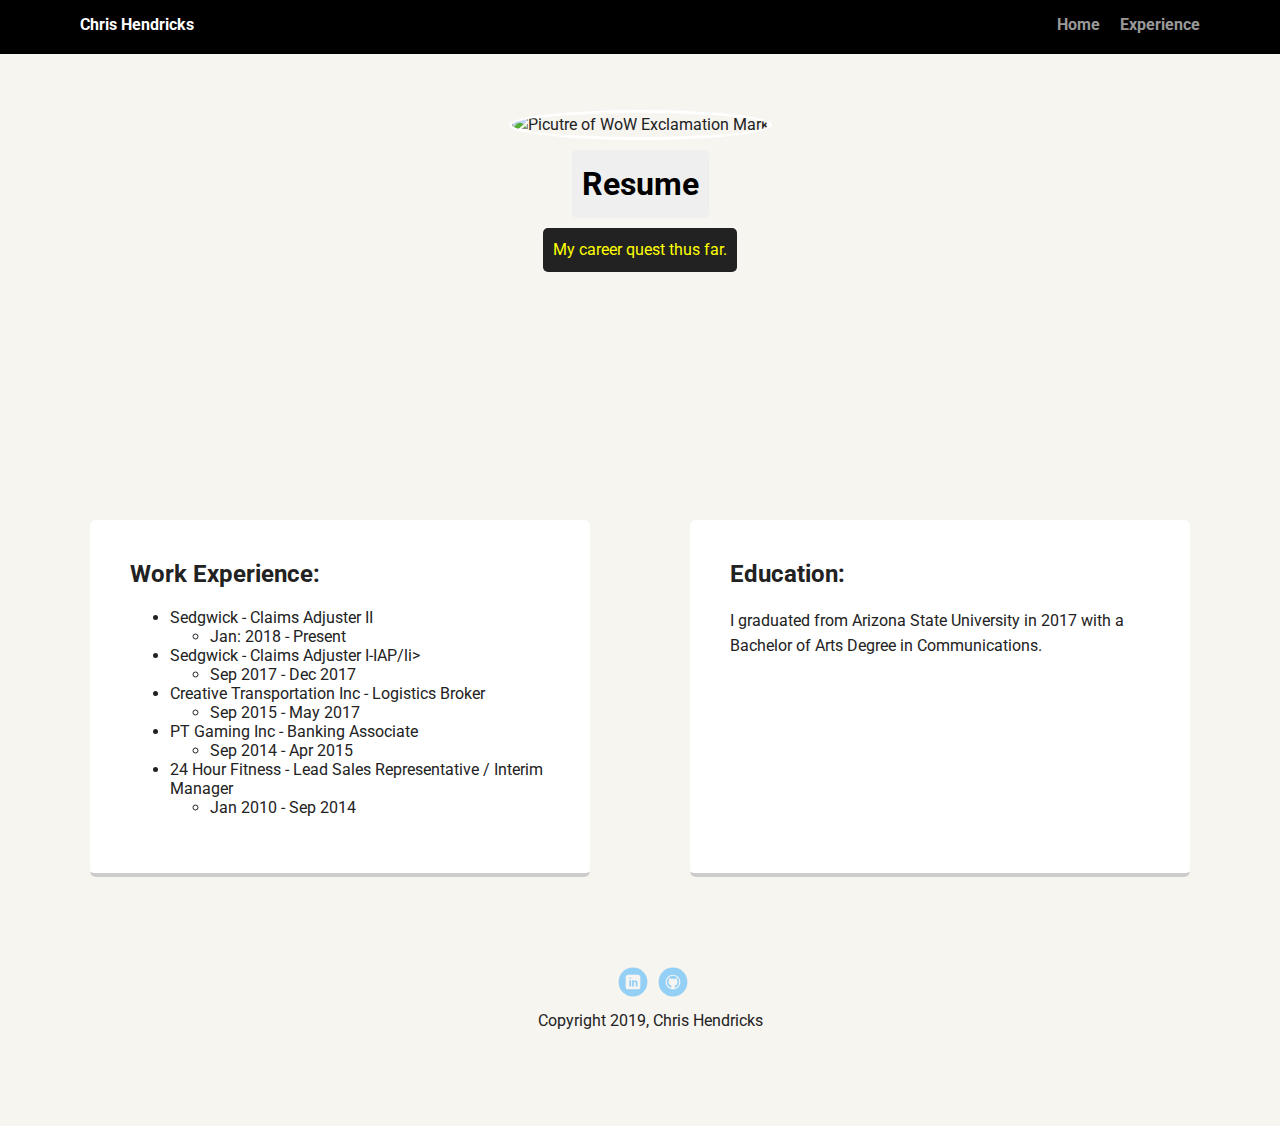
==== portfolio_update_v1/experience.html @ 52ee5137 "Added project content files" ====
<!doctype html>
<html lang="en">

<head>
    <meta charset="utf-8">
    <title>Chris' Profile</title>
    <meta name="viewport" content="width=device-width, initial-scale=1.0">
    <link rel="stylesheet" href="styles2.css">
    <link href="https://fonts.googleapis.com/css?family=Muli%7CRoboto:400,300,500,700,900" rel="stylesheet">
</head>

<body>

    <div class="main-nav">
        <ul class="nav">
            <li class="name">Chris Hendricks</li>
            <li><a href="index.html">Home</a></li>
            <li><a href="experience.html">Experience</a></li>
        </ul>
    </div>

    <header>
        <img src="https://encrypted-tbn0.gstatic.com/images?q=tbn%3AANd9GcTvRX1kvFoRWnr0YU0pvwwPKQjW5INYBXX5L1owdVAfbIr8OsR_"
            alt="Picutre of WoW Exclamation Mark" class="profile-image">
        <h1 class="tag name">Resume</h1>
        <p class="tag location">My career quest thus far.</p>
    </header>

    <main class="flex">
        <div class="card">
            <h2>Work Experience:</h2>
            <ul>
                <li>Sedgwick - Claims Adjuster II</li>
                <ul>
                    <li>Jan: 2018 - Present</li>
                </ul>
                <li>Sedgwick - Claims Adjuster I-IAP/li>
                    <ul>
                        <li>Sep 2017 - Dec 2017</li>
                    </ul>
                <li>Creative Transportation Inc - Logistics Broker</li>
                <ul>
                    <li>Sep 2015 - May 2017</li>
                </ul>
                <li>PT Gaming Inc - Banking Associate</li>
                <ul>
                    <li>Sep 2014 - Apr 2015</li>
                </ul>
                <li>24 Hour Fitness - Lead Sales Representative / Interim Manager</li>
                <ul>
                    <li>Jan 2010 - Sep 2014</li>
                </ul>
            </ul>
        </div>

        <div class="card">
            <h2>Education:</h2>
            <p>I graduated from Arizona State University in 2017 with a Bachelor of Arts Degree in Communications.</p>

        </div>

    </main>
    <footer>
        <ul>

            <li><a href="https://www.linkedin.com/in/chris-hendricks-b821aa9b?trk=people-guest_people_search-card"
                    class="social linkedin">LinkedIn</a></li>
            <li><a href="https://github.com/Chendricks48" class="social github">Github</a></li>
        </ul>
        <p class="copyright">Copyright 2019, Chris Hendricks</p>
    </footer>
</body>

</html>
---- portfolio_update_v1/styles2.css ----
/* Global Layout Set-up */
* { 
    box-sizing: border-box;
  }
    
  body {
    margin: 0;
    padding: 0;
    text-align: center;
    font-family: 'Roboto', sans-serif;
    color: #222;
    background: #f7f5f0;
  }
  /* Link Styles */
  
  a {
    text-decoration: none;
    color: #999;
  }
  a:hover {
    color: #6633ff;
  }
  
  /* Section Styles */
  
  .main-nav {
    width: 100%;
    background: black;
    min-height: 30px;
    padding: 10px;
    position: fixed;
    text-align: center;
  }
  .nav {
    display: flex;
    justify-content: space-around;
    font-weight: 700;
    list-style-type: none;
    margin: 0 auto;
    padding: 0;
  }
  
  .nav .name {
      display: block;
      margin-right: auto;
      color: white;
  }
  .nav li {
    padding: 5px 10px 10px 10px;
  }
  .nav a {
    transition: all .5s;
  }
  .nav a:hover {
    color: white
  }
  
  header {
    text-align: center;
    background: url("https://gamepedia.cursecdn.com/wowpedia/thumb/9/94/Ironforge_-_Classic_cinematic.jpg/1200px-Ironforge_-_Classic_cinematic.jpg") no-repeat top center ;
    background-size: cover;
    overflow: hidden;
    padding-top: 60px;
  }
  header {
    line-height: 1.5;
  }
  header .profile-image {
    margin-top: 50px;
    width: 150px;
    height: 150px;
    border-radius: 50%;
    border: 3px solid white;
    transition: all .5s;
  }
  header .profile-image:hover {
    transform: scale(1.2) rotate(360deg);
  }
  .tag {
    background-color: #efefef;
    color: black;
    padding: 10px;
    border-radius: 5px;
    display: table;
    margin: 10px auto;
  } 
  .location {
    background-color: #222;
    color: yellow;
  }
  .card {
    margin: 30px;
    padding: 20px 40px 40px;
    max-width: 500px;
    text-align: left;
    background: #fff;
    border-bottom: 4px solid #ccc;
    border-radius: 6px;
    transition: all .5s;
  }
  .card:hover {
    border-color: #999bff;
  }
  
  ul.skills {
    padding: 0;
    text-align: center;
  }
  
  .skills li {
    border-radius: 6px;
    display: inline-block;
    background: #ff9904;
    color: white;
    padding: 5px 10px;
    margin: 2px;
  }
  
  .skills li:nth-child(odd) {
    background: #0399ff;
  }
  
  footer {
    width: 100%;
    min-height: 30px;
    padding: 20px 0 40px 20px;
  }
  
  footer .copyright {
    top: -8px;
    font-size: .75em;
  }
  
  footer ul {
    list-style-type: none;
    margin: 0;
    padding: 0;
  }
  
  footer ul li {
    display: inline-block;
  }
  
  a.social {
    display: inline-block;
    text-indent: -9999px;
    margin-left: 5px;
    width: 30px;
    height: 30px;
    background-size: 30px 30px;
    opacity: .4;
    transition: all .5s;
  }
  a.twitter {
    background-image: url(images/twitter.svg);
  }
  a.linkedin {
    background-image: url(images/linkedin.svg);
  }
  a.github {
    background-image: url(images/github.svg);
  }
  a.social:hover {
    opacity: 1;
  }
  .clearfix {
    clear: both;
  }
  
  /* Styles for larger screens */
  @media screen and (min-width: 720px) {
    
    .flex {
        display: -ms-flexbox;      /* TWEENER - IE 10 */
        display: flex; 
        max-width: 1200px;
        -ms-flex-pack: distribute;
        justify-content: space-around;
        margin: 0 auto;
    }
  
    header {
      min-height: 470px;
    }
  
    .nav {
      max-width: 1200px;
      padding: 0 30px;
    }
  
  
    main {
      padding-top: 20px;
    }
  
    main p {
      line-height: 1.6em;
    }
  
    footer {
      font-size: 1.3em;
      max-width: 1200px;
      margin: 40px auto;
    }
  
  }
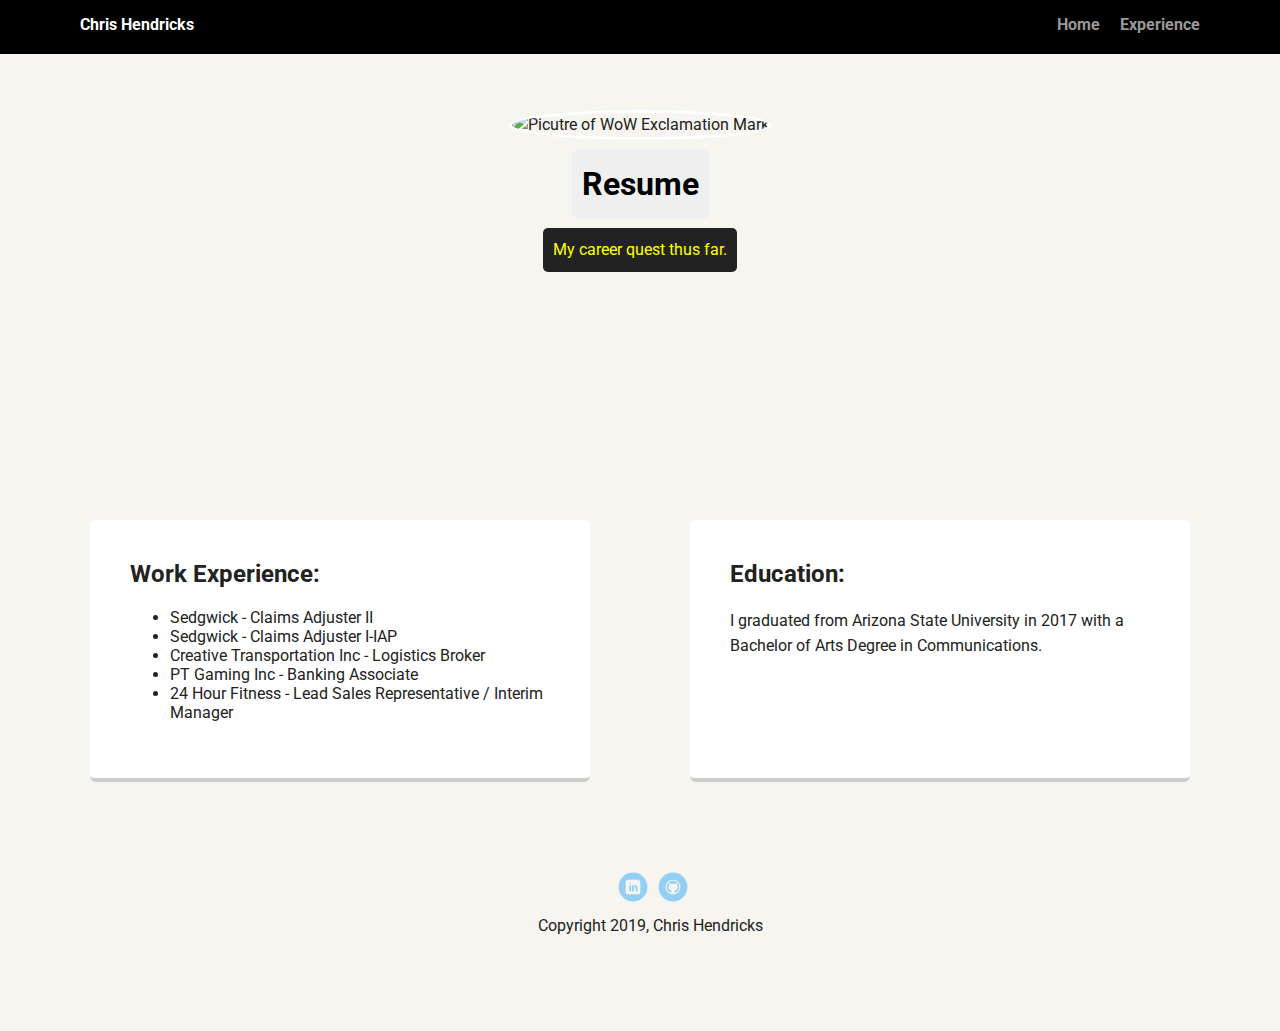
==== commit 33f5e9c6: "Removed HTML validation errors" ====
--- a/portfolio_update_v1/experience.html
+++ b/portfolio_update_v1/experience.html
@@ -30,26 +30,11 @@
         <div class="card">
             <h2>Work Experience:</h2>
             <ul>
-                <li>Sedgwick - Claims Adjuster II</li>
-                <ul>
-                    <li>Jan: 2018 - Present</li>
-                </ul>
-                <li>Sedgwick - Claims Adjuster I-IAP/li>
-                    <ul>
-                        <li>Sep 2017 - Dec 2017</li>
-                    </ul>
+                <li>Sedgwick - Claims Adjuster II
+                <li>Sedgwick - Claims Adjuster I-IAP</li>
                 <li>Creative Transportation Inc - Logistics Broker</li>
-                <ul>
-                    <li>Sep 2015 - May 2017</li>
-                </ul>
                 <li>PT Gaming Inc - Banking Associate</li>
-                <ul>
-                    <li>Sep 2014 - Apr 2015</li>
-                </ul>
                 <li>24 Hour Fitness - Lead Sales Representative / Interim Manager</li>
-                <ul>
-                    <li>Jan 2010 - Sep 2014</li>
-                </ul>
             </ul>
         </div>
 
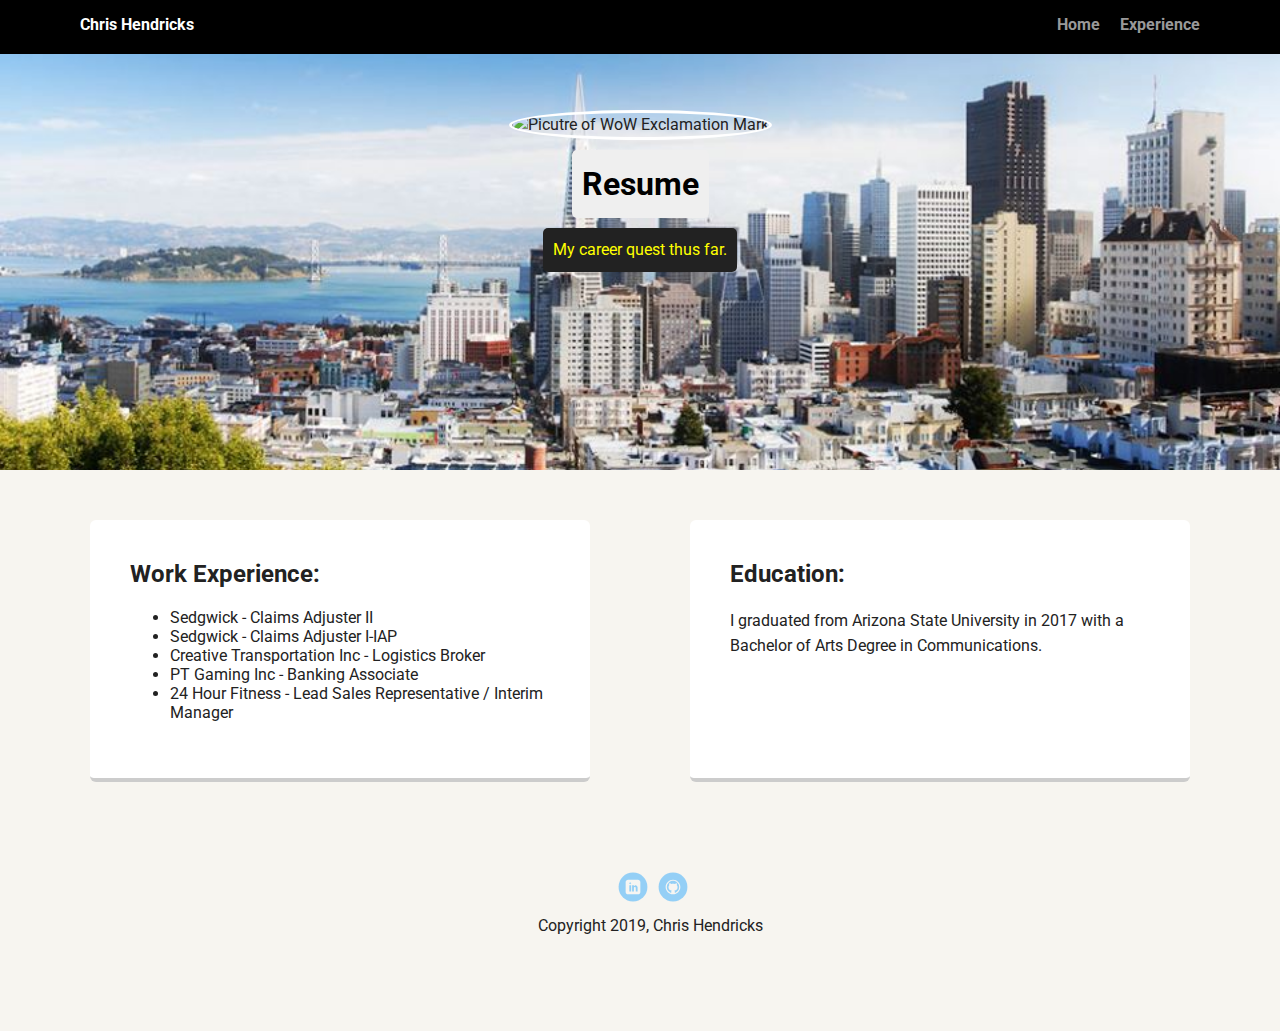
==== commit 201431a7: "Update to Experience tab" ====
--- a/portfolio_update_v1/experience.html
+++ b/portfolio_update_v1/experience.html
@@ -5,7 +5,7 @@
     <meta charset="utf-8">
     <title>Chris' Profile</title>
     <meta name="viewport" content="width=device-width, initial-scale=1.0">
-    <link rel="stylesheet" href="styles2.css">
+    <link rel="stylesheet" href="styles.css">
     <link href="https://fonts.googleapis.com/css?family=Muli%7CRoboto:400,300,500,700,900" rel="stylesheet">
 </head>
 
--- a/portfolio_update_v1/styles.css
+++ b/portfolio_update_v1/styles.css
@@ -0,0 +1,207 @@
+/* Global Layout Set-up */
+* { 
+  box-sizing: border-box;
+}
+  
+body {
+  margin: 0;
+  padding: 0;
+  text-align: center;
+  font-family: 'Roboto', sans-serif;
+  color: #222;
+  background: #f7f5f0;
+}
+/* Link Styles */
+
+a {
+  text-decoration: none;
+  color: #999;
+}
+a:hover {
+  color: #6633ff;
+}
+
+/* Section Styles */
+
+.main-nav {
+  width: 100%;
+  background: black;
+  min-height: 30px;
+  padding: 10px;
+  position: fixed;
+  text-align: center;
+}
+.nav {
+  display: flex;
+  justify-content: space-around;
+  font-weight: 700;
+  list-style-type: none;
+  margin: 0 auto;
+  padding: 0;
+}
+
+.nav .name {
+    display: block;
+    margin-right: auto;
+    color: white;
+}
+.nav li {
+  padding: 5px 10px 10px 10px;
+}
+.nav a {
+  transition: all .5s;
+}
+.nav a:hover {
+  color: white
+}
+
+header {
+  text-align: center;
+  background: url('images/SanFrancisco.jpg') no-repeat top center ;
+  background-size: cover;
+  overflow: hidden;
+  padding-top: 60px;
+}
+header {
+  line-height: 1.5;
+}
+header .profile-image {
+  margin-top: 50px;
+  width: 150px;
+  height: 150px;
+  border-radius: 50%;
+  border: 3px solid white;
+  transition: all .5s;
+}
+header .profile-image:hover {
+  transform: scale(1.2) rotate(360deg);
+}
+.tag {
+  background-color: #efefef;
+  color: black;
+  padding: 10px;
+  border-radius: 5px;
+  display: table;
+  margin: 10px auto;
+} 
+.location {
+  background-color: #222;
+  color: yellow;
+}
+.card {
+  margin: 30px;
+  padding: 20px 40px 40px;
+  max-width: 500px;
+  text-align: left;
+  background: #fff;
+  border-bottom: 4px solid #ccc;
+  border-radius: 6px;
+  transition: all .5s;
+}
+.card:hover {
+  border-color: #ff99ff;
+}
+
+ul.skills {
+  padding: 0;
+  text-align: center;
+}
+
+.skills li {
+  border-radius: 6px;
+  display: inline-block;
+  background: #ff9904;
+  color: white;
+  padding: 5px 10px;
+  margin: 2px;
+}
+
+.skills li:nth-child(odd) {
+  background: #0399ff;
+}
+
+footer {
+  width: 100%;
+  min-height: 30px;
+  padding: 20px 0 40px 20px;
+}
+
+footer .copyright {
+  top: -8px;
+  font-size: .75em;
+}
+
+footer ul {
+  list-style-type: none;
+  margin: 0;
+  padding: 0;
+}
+
+footer ul li {
+  display: inline-block;
+}
+
+a.social {
+  display: inline-block;
+  text-indent: -9999px;
+  margin-left: 5px;
+  width: 30px;
+  height: 30px;
+  background-size: 30px 30px;
+  opacity: .4;
+  transition: all .5s;
+}
+a.twitter {
+  background-image: url(images/twitter.svg);
+}
+a.linkedin {
+  background-image: url(images/linkedin.svg);
+}
+a.github {
+  background-image: url(images/github.svg);
+}
+a.social:hover {
+  opacity: 1;
+}
+.clearfix {
+  clear: both;
+}
+
+/* Styles for larger screens */
+@media screen and (min-width: 720px) {
+  
+  .flex {
+      display: -ms-flexbox;      /* TWEENER - IE 10 */
+      display: flex; 
+      max-width: 1200px;
+      -ms-flex-pack: distribute;
+      justify-content: space-around;
+      margin: 0 auto;
+  }
+
+  header {
+    min-height: 470px;
+  }
+
+  .nav {
+    max-width: 1200px;
+    padding: 0 30px;
+  }
+
+
+  main {
+    padding-top: 20px;
+  }
+
+  main p {
+    line-height: 1.6em;
+  }
+
+  footer {
+    font-size: 1.3em;
+    max-width: 1200px;
+    margin: 40px auto;
+  }
+
+}
+
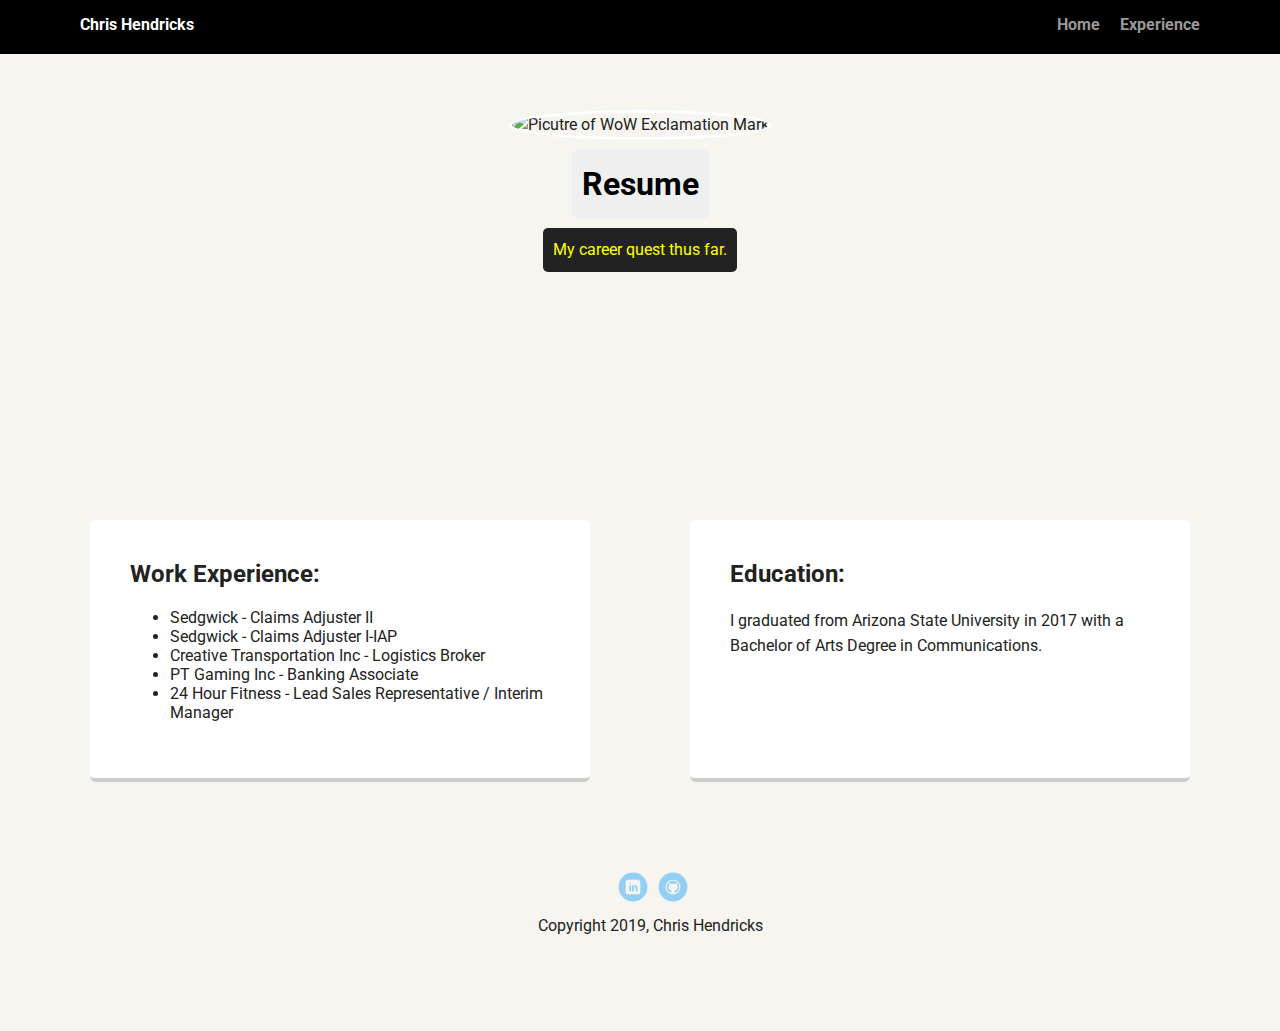
==== commit 2c7f7294: "Correct update to experience tab" ====
--- a/portfolio_update_v1/experience.html
+++ b/portfolio_update_v1/experience.html
@@ -5,7 +5,7 @@
     <meta charset="utf-8">
     <title>Chris' Profile</title>
     <meta name="viewport" content="width=device-width, initial-scale=1.0">
-    <link rel="stylesheet" href="styles.css">
+    <link rel="stylesheet" href="style.css">
     <link href="https://fonts.googleapis.com/css?family=Muli%7CRoboto:400,300,500,700,900" rel="stylesheet">
 </head>
 
--- a/portfolio_update_v1/style.css
+++ b/portfolio_update_v1/style.css
@@ -0,0 +1,207 @@
+/* Global Layout Set-up */
+* { 
+    box-sizing: border-box;
+  }
+    
+  body {
+    margin: 0;
+    padding: 0;
+    text-align: center;
+    font-family: 'Roboto', sans-serif;
+    color: #222;
+    background: #f7f5f0;
+  }
+  /* Link Styles */
+  
+  a {
+    text-decoration: none;
+    color: #999;
+  }
+  a:hover {
+    color: #6633ff;
+  }
+  
+  /* Section Styles */
+  
+  .main-nav {
+    width: 100%;
+    background: black;
+    min-height: 30px;
+    padding: 10px;
+    position: fixed;
+    text-align: center;
+  }
+  .nav {
+    display: flex;
+    justify-content: space-around;
+    font-weight: 700;
+    list-style-type: none;
+    margin: 0 auto;
+    padding: 0;
+  }
+  
+  .nav .name {
+      display: block;
+      margin-right: auto;
+      color: white;
+  }
+  .nav li {
+    padding: 5px 10px 10px 10px;
+  }
+  .nav a {
+    transition: all .5s;
+  }
+  .nav a:hover {
+    color: white
+  }
+  
+  header {
+    text-align: center;
+    background: url("https://gamepedia.cursecdn.com/wowpedia/thumb/9/94/Ironforge_-_Classic_cinematic.jpg/1200px-Ironforge_-_Classic_cinematic.jpg") no-repeat top center ;
+    background-size: cover;
+    overflow: hidden;
+    padding-top: 60px;
+  }
+  header {
+    line-height: 1.5;
+  }
+  header .profile-image {
+    margin-top: 50px;
+    width: 150px;
+    height: 150px;
+    border-radius: 50%;
+    border: 3px solid white;
+    transition: all .5s;
+  }
+  header .profile-image:hover {
+    transform: scale(1.2) rotate(360deg);
+  }
+  .tag {
+    background-color: #efefef;
+    color: black;
+    padding: 10px;
+    border-radius: 5px;
+    display: table;
+    margin: 10px auto;
+  } 
+  .location {
+    background-color: #222;
+    color: yellow;
+  }
+  .card {
+    margin: 30px;
+    padding: 20px 40px 40px;
+    max-width: 500px;
+    text-align: left;
+    background: #fff;
+    border-bottom: 4px solid #ccc;
+    border-radius: 6px;
+    transition: all .5s;
+  }
+  .card:hover {
+    border-color: #999bff;
+  }
+  
+  ul.skills {
+    padding: 0;
+    text-align: center;
+  }
+  
+  .skills li {
+    border-radius: 6px;
+    display: inline-block;
+    background: #ff9904;
+    color: white;
+    padding: 5px 10px;
+    margin: 2px;
+  }
+  
+  .skills li:nth-child(odd) {
+    background: #0399ff;
+  }
+  
+  footer {
+    width: 100%;
+    min-height: 30px;
+    padding: 20px 0 40px 20px;
+  }
+  
+  footer .copyright {
+    top: -8px;
+    font-size: .75em;
+  }
+  
+  footer ul {
+    list-style-type: none;
+    margin: 0;
+    padding: 0;
+  }
+  
+  footer ul li {
+    display: inline-block;
+  }
+  
+  a.social {
+    display: inline-block;
+    text-indent: -9999px;
+    margin-left: 5px;
+    width: 30px;
+    height: 30px;
+    background-size: 30px 30px;
+    opacity: .4;
+    transition: all .5s;
+  }
+  a.twitter {
+    background-image: url(images/twitter.svg);
+  }
+  a.linkedin {
+    background-image: url(images/linkedin.svg);
+  }
+  a.github {
+    background-image: url(images/github.svg);
+  }
+  a.social:hover {
+    opacity: 1;
+  }
+  .clearfix {
+    clear: both;
+  }
+  
+  /* Styles for larger screens */
+  @media screen and (min-width: 720px) {
+    
+    .flex {
+        display: -ms-flexbox;      /* TWEENER - IE 10 */
+        display: flex; 
+        max-width: 1200px;
+        -ms-flex-pack: distribute;
+        justify-content: space-around;
+        margin: 0 auto;
+    }
+  
+    header {
+      min-height: 470px;
+    }
+  
+    .nav {
+      max-width: 1200px;
+      padding: 0 30px;
+    }
+  
+  
+    main {
+      padding-top: 20px;
+    }
+  
+    main p {
+      line-height: 1.6em;
+    }
+  
+    footer {
+      font-size: 1.3em;
+      max-width: 1200px;
+      margin: 40px auto;
+    }
+  
+  }
+  